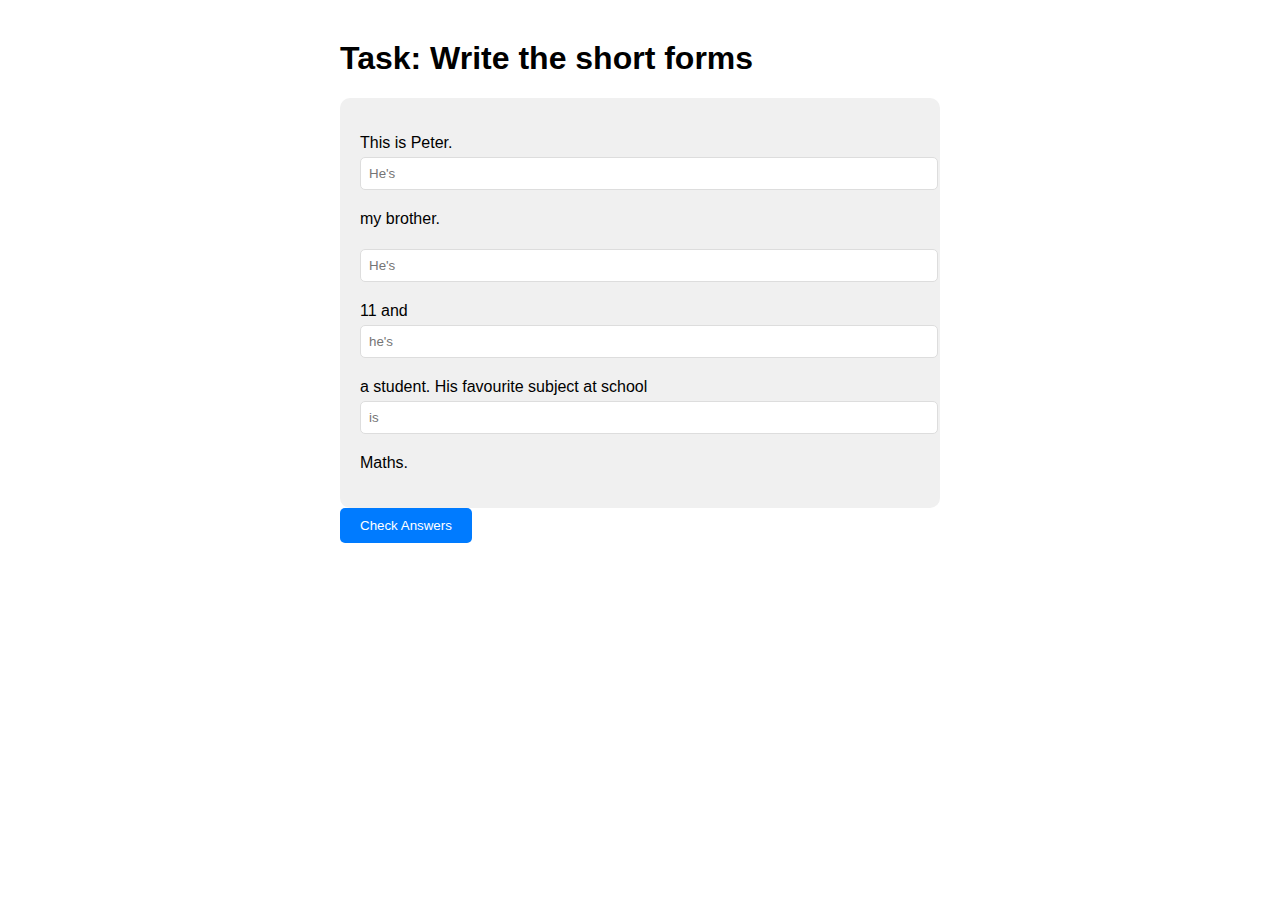
==== index.html @ e078a1db "Add files via upload" ====
<!DOCTYPE html>
<html lang="en">
<head>
    <meta charset="UTF-8">
    <meta name="viewport" content="width=device-width, initial-scale=1.0">
    <title>English Lesson: Short Forms</title>
    <style>
        body {
            font-family: Arial, sans-serif;
            margin: 40px;
        }
        .container {
            max-width: 600px;
            margin: auto;
        }
        .task {
            background-color: #f0f0f0;
            padding: 20px;
            border-radius: 10px;
        }
        .question {
            margin-bottom: 20px;
        }
        label {
            font-weight: bold;
        }
        input[type="text"] {
            width: 100%;
            padding: 8px;
            margin-top: 5px;
            margin-bottom: 20px;
            border-radius: 5px;
            border: 1px solid #ddd;
        }
        button {
            padding: 10px 20px;
            background-color: #007bff;
            color: white;
            border: none;
            border-radius: 5px;
            cursor: pointer;
        }
        button:hover {
            background-color: #0056b3;
        }
    </style>
</head>
<body>
    <div class="container">
        <h1>Task: Write the short forms</h1>
        <div class="task">
            <p>This is Peter. <input type="text" id="sentence1" placeholder="He's"> my brother.</p>
            <p><input type="text" id="sentence2" placeholder="He's"> 11 and <input type="text" id="sentence3" placeholder="he's"> a student. His favourite subject at school <input type="text" id="sentence4" placeholder="is"> Maths.</p>
        </div>
        <button onclick="checkAnswers()">Check Answers</button>
        <p id="result"></p>
    </div>

    <script>
        function checkAnswers() {
            let correctAnswers = ["He's", "He's", "he's", "is"];
            let userAnswers = [
                document.getElementById('sentence1').value,
                document.getElementById('sentence2').value,
                document.getElementById('sentence3').value,
                document.getElementById('sentence4').value
            ];
            let result = document.getElementById('result');
            if (JSON.stringify(correctAnswers) === JSON.stringify(userAnswers)) {
                result.textContent = "Correct! Well done.";
                result.style.color = "green";
            } else {
                result.textContent = "Incorrect, try again.";
                result.style.color = "red";
            }
        }
    </script>
</body>
</html>
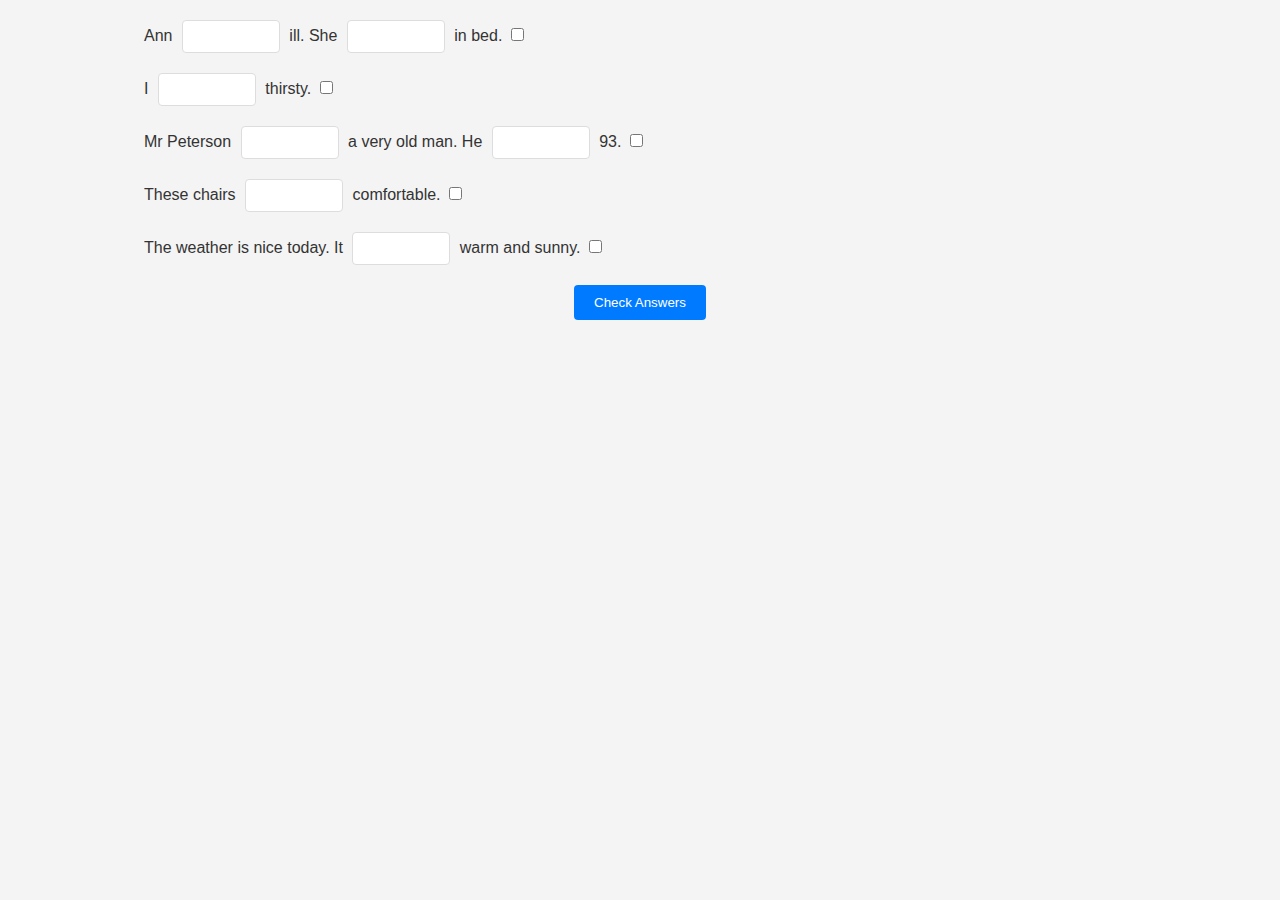
==== commit 80ff8981: "Add files via upload" ====
--- a/index.html
+++ b/index.html
@@ -1,79 +1,84 @@
 <!DOCTYPE html>
 <html lang="en">
 <head>
-    <meta charset="UTF-8">
-    <meta name="viewport" content="width=device-width, initial-scale=1.0">
-    <title>English Lesson: Short Forms</title>
-    <style>
-        body {
-            font-family: Arial, sans-serif;
-            margin: 40px;
+<meta charset="UTF-8">
+<title>Grammar Exercise with Translations</title>
+<style>
+    .translation { display: none; }
+</style>
+<link rel="stylesheet" href="styles.css">
+
+<script>
+function toggleTranslation(id) {
+    var translation = document.getElementById('translation' + id);
+    if (translation.style.display === "none") {
+        translation.style.display = "inline";
+    } else {
+        translation.style.display = "none";
+    }
+}
+
+function checkAnswers() {
+    var answers = ["is","is", "am", "is", "is", "are", "is"];
+    var userAnswers = [];
+    for (var i = 1; i <= 7; i++) {
+        userAnswers.push(document.getElementById('answer' + i).value.trim().toLowerCase());
+    }
+    var correct = true;
+    for (var i = 0; i < answers.length; i++) {
+        if (answers[i] !== userAnswers[i]) {
+            correct = false;
+            break;
         }
-        .container {
-            max-width: 600px;
-            margin: auto;
-        }
-        .task {
-            background-color: #f0f0f0;
-            padding: 20px;
-            border-radius: 10px;
-        }
-        .question {
-            margin-bottom: 20px;
-        }
-        label {
-            font-weight: bold;
-        }
-        input[type="text"] {
-            width: 100%;
-            padding: 8px;
-            margin-top: 5px;
-            margin-bottom: 20px;
-            border-radius: 5px;
-            border: 1px solid #ddd;
-        }
-        button {
-            padding: 10px 20px;
-            background-color: #007bff;
-            color: white;
-            border: none;
-            border-radius: 5px;
-            cursor: pointer;
-        }
-        button:hover {
-            background-color: #0056b3;
-        }
-    </style>
+    }
+    var resultMessage = document.getElementById('resultMessage');
+    if (correct) {
+        resultMessage.innerHTML = "<p style='color: green;'>Well done! All your answers are correct.</p>";
+    } else {
+        resultMessage.innerHTML = "<p style='color: red;'>Some answers are incorrect. Please try again.</p>";
+    }
+}
+
+</script>
 </head>
 <body>
-    <div class="container">
-        <h1>Task: Write the short forms</h1>
-        <div class="task">
-            <p>This is Peter. <input type="text" id="sentence1" placeholder="He's"> my brother.</p>
-            <p><input type="text" id="sentence2" placeholder="He's"> 11 and <input type="text" id="sentence3" placeholder="he's"> a student. His favourite subject at school <input type="text" id="sentence4" placeholder="is"> Maths.</p>
+    <div class="sentence-container">
+        <div class="original-text">Ann <input type="text" id="answer1" size="5"> ill. She <input type="text" id="answer2" size="5"> in bed.
+            <input type="checkbox" onclick="toggleTranslation(1)"> 
         </div>
-        <button onclick="checkAnswers()">Check Answers</button>
-        <p id="result"></p>
+        <div class="translation" id="translation1">Ann este bolnavă. Ea este în pat.</div>
     </div>
-
-    <script>
-        function checkAnswers() {
-            let correctAnswers = ["He's", "He's", "he's", "is"];
-            let userAnswers = [
-                document.getElementById('sentence1').value,
-                document.getElementById('sentence2').value,
-                document.getElementById('sentence3').value,
-                document.getElementById('sentence4').value
-            ];
-            let result = document.getElementById('result');
-            if (JSON.stringify(correctAnswers) === JSON.stringify(userAnswers)) {
-                result.textContent = "Correct! Well done.";
-                result.style.color = "green";
-            } else {
-                result.textContent = "Incorrect, try again.";
-                result.style.color = "red";
-            }
-        }
-    </script>
+    
+    <div class="sentence-container">
+        <div class="original-text">I <input type="text" id="answer3" size="5"> thirsty.
+            <input type="checkbox" onclick="toggleTranslation(2)">
+        </div>
+        <div class="translation" id="translation2">Mi-e sete.</div>
+    </div>
+    
+    <div class="sentence-container">
+        <div class="original-text">Mr Peterson <input type="text" id="answer4" size="5"> a very old man. He <input type="text" id="answer5" size="5"> 93.
+            <input type="checkbox" onclick="toggleTranslation(3)">
+        </div>
+        <div class="translation" id="translation3">Domnul Peterson este un bărbat foarte în vârstă. El are 93 de ani.</div>
+    </div>
+    
+    <div class="sentence-container">
+        <div class="original-text">These chairs <input type="text" id="answer6" size="5"> comfortable.
+            <input type="checkbox" onclick="toggleTranslation(4)">
+        </div>
+        <div class="translation" id="translation4">Aceste scaune sunt confortabile.</div>
+    </div>
+    
+    <div class="sentence-container">
+        <div class="original-text">The weather is nice today. It <input type="text" id="answer7" size="5"> warm and sunny.
+            <input type="checkbox" onclick="toggleTranslation(5)">
+        </div>
+        <div class="translation" id="translation5">Vremea este frumoasă astăzi. Este cald și însorit.</div>
+    </div>
+    
+    <button onclick="checkAnswers()">Check Answers</button>
+    <div id="resultMessage"></div>
+    
 </body>
 </html>
--- a/styles.css
+++ b/styles.css
@@ -0,0 +1,74 @@
+body {
+    font-family: Arial, sans-serif;
+    margin: 20px;
+    background-color: #f4f4f4;
+    color: #333;
+}
+
+p {
+    margin-bottom: 20px;
+}
+
+input[type="text"] {
+    border: 1px solid #ddd;
+    border-radius: 4px;
+    padding: 8px;
+    width: 80px;
+}
+
+button {
+    background-color: #007bff;
+    color: white;
+    border: none;
+    border-radius: 4px;
+    padding: 10px 20px;
+    cursor: pointer;
+}
+
+button:hover {
+    background-color: #0056b3;
+}
+
+.translation {
+    color: #007bff;
+    margin-left: 10px;
+    display: none;
+}
+
+.checkbox {
+    margin-left: 5px;
+}
+
+
+body {
+    display: flex;
+    flex-direction: column;
+    align-items: center;
+}
+
+.sentence-container {
+    display: flex;
+    justify-content: space-between;
+    margin-bottom: 20px;
+    width: 80%;
+}
+
+.original-text, .translation {
+    flex: 1;
+}
+
+.translation {
+    display: none;
+    text-align: left;
+}
+
+input[type="text"] {
+    margin: 0 5px;
+}
+
+
+.error-message {
+    display: none;
+    color: red;
+    margin-left: 10px;
+}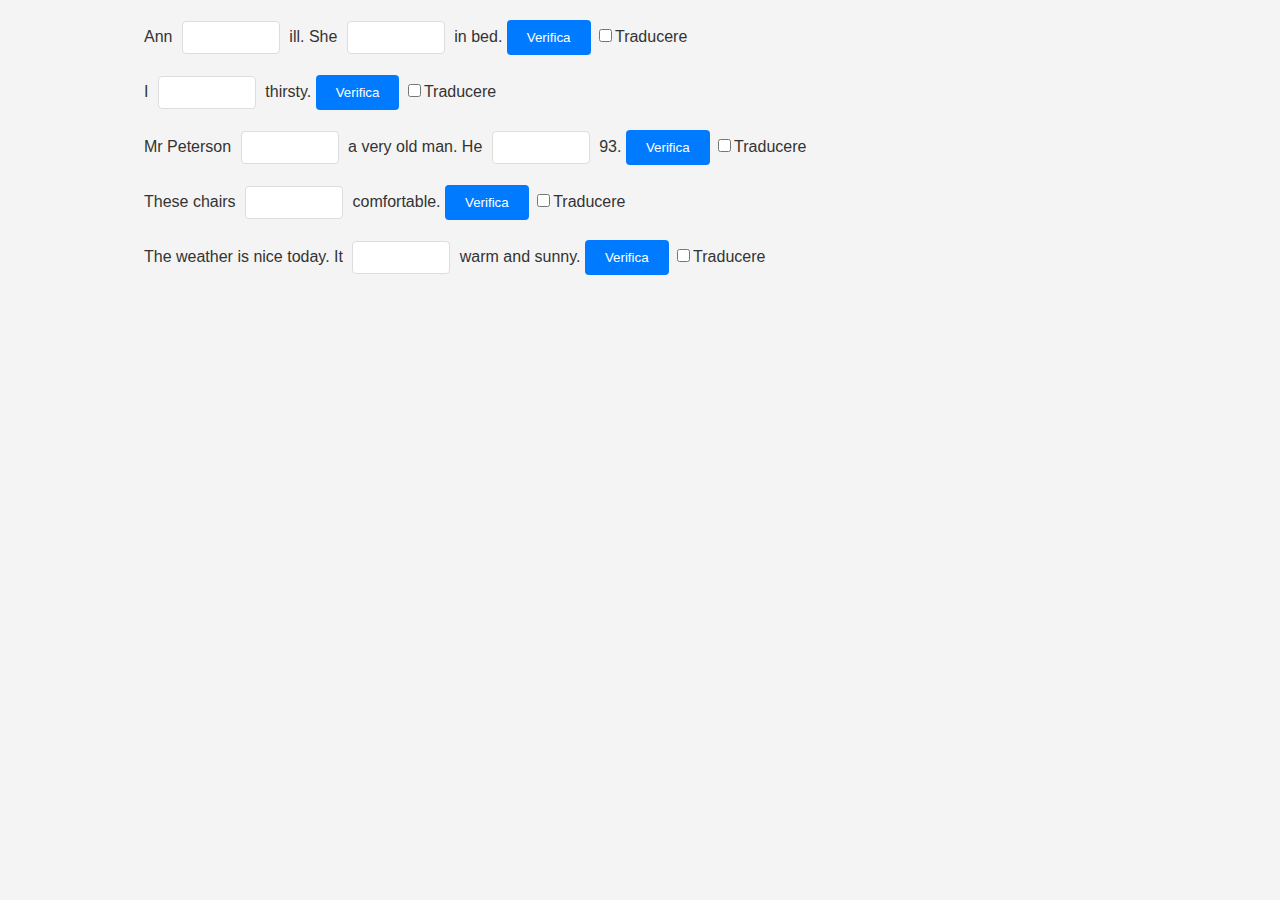
==== commit 6fe5b34c: "Update index.html" ====
--- a/index.html
+++ b/index.html
@@ -18,25 +18,70 @@
     }
 }
 
-function checkAnswers() {
-    var answers = ["is","is", "am", "is", "is", "are", "is"];
-    var userAnswers = [];
-    for (var i = 1; i <= 7; i++) {
-        userAnswers.push(document.getElementById('answer' + i).value.trim().toLowerCase());
+function checkSentence1() {
+    var answer1 = document.getElementById('answer1').value.trim().toLowerCase();
+    var answer2 = document.getElementById('answer2').value.trim().toLowerCase();
+    var message1 = document.getElementById('message1');
+    if (answer1 === "is" && answer2 === "is") {
+        message1.innerHTML = "Correct";
+        message1.style.color = "green";
+    } else {
+        message1.innerHTML = "Incorrect";
+        message1.style.color = "red";
     }
-    var correct = true;
-    for (var i = 0; i < answers.length; i++) {
-        if (answers[i] !== userAnswers[i]) {
-            correct = false;
-            break;
-        }
+    message1.style.display = "block";
+}
+function checkSentence2() {
+    var answer3 = document.getElementById('answer3').value.trim().toLowerCase();
+    var message2 = document.getElementById('message2');
+    if (answer3 === "am") {
+        message2.innerHTML = "Correct";
+        message2.style.color = "green";
+    } else {
+        message2.innerHTML = "Incorrect";
+        message2.style.color = "red";
     }
-    var resultMessage = document.getElementById('resultMessage');
-    if (correct) {
-        resultMessage.innerHTML = "<p style='color: green;'>Well done! All your answers are correct.</p>";
+    message2.style.display = "block";
+}
+
+function checkSentence3() {
+    var answer4 = document.getElementById('answer4').value.trim().toLowerCase();
+    var answer5 = document.getElementById('answer5').value.trim().toLowerCase();
+    var message3 = document.getElementById('message3');
+    if (answer4 === "is" && answer5 === "is") {
+        message3.innerHTML = "Correct";
+        message3.style.color = "green";
     } else {
-        resultMessage.innerHTML = "<p style='color: red;'>Some answers are incorrect. Please try again.</p>";
+        message3.innerHTML = "Incorrect";
+        message3.style.color = "red";
     }
+    message3.style.display = "block";
+}
+
+function checkSentence4() {
+    var answer6 = document.getElementById('answer6').value.trim().toLowerCase();
+    var message4 = document.getElementById('message4');
+    if (answer6 === "are") {
+        message4.innerHTML = "Correct";
+        message4.style.color = "green";
+    } else {
+        message4.innerHTML = "Incorrect";
+        message4.style.color = "red";
+    }
+    message4.style.display = "block";
+}
+
+function checkSentence5() {
+    var answer7 = document.getElementById('answer7').value.trim().toLowerCase();
+    var message5 = document.getElementById('message5');
+    if (answer7 === "is") {
+        message5.innerHTML = "Correct";
+        message5.style.color = "green";
+    } else {
+        message5.innerHTML = "Incorrect";
+        message5.style.color = "red";
+    }
+    message5.style.display = "block";
 }
 
 </script>
@@ -44,40 +89,52 @@
 <body>
     <div class="sentence-container">
         <div class="original-text">Ann <input type="text" id="answer1" size="5"> ill. She <input type="text" id="answer2" size="5"> in bed.
-            <input type="checkbox" onclick="toggleTranslation(1)"> 
+            <button onclick="checkSentence1()">Verifica</button>
+            <input type="checkbox" onclick="toggleTranslation(1)">Traducere
+            <div id="message1"></div>
+
         </div>
         <div class="translation" id="translation1">Ann este bolnavă. Ea este în pat.</div>
     </div>
     
+    
     <div class="sentence-container">
         <div class="original-text">I <input type="text" id="answer3" size="5"> thirsty.
-            <input type="checkbox" onclick="toggleTranslation(2)">
+            <button onclick="checkSentence2()">Verifica</button>
+            <input type="checkbox" onclick="toggleTranslation(2)">Traducere
+            <div id="message2"></div>
         </div>
         <div class="translation" id="translation2">Mi-e sete.</div>
     </div>
     
     <div class="sentence-container">
         <div class="original-text">Mr Peterson <input type="text" id="answer4" size="5"> a very old man. He <input type="text" id="answer5" size="5"> 93.
-            <input type="checkbox" onclick="toggleTranslation(3)">
+            <button onclick="checkSentence3()">Verifica</button>
+            <input type="checkbox" onclick="toggleTranslation(3)">Traducere
+            <div id="message3"></div>
         </div>
         <div class="translation" id="translation3">Domnul Peterson este un bărbat foarte în vârstă. El are 93 de ani.</div>
     </div>
     
     <div class="sentence-container">
         <div class="original-text">These chairs <input type="text" id="answer6" size="5"> comfortable.
-            <input type="checkbox" onclick="toggleTranslation(4)">
+            <button onclick="checkSentence4()">Verifica</button>
+            <input type="checkbox" onclick="toggleTranslation(4)">Traducere
+            <div id="message4"></div>
         </div>
         <div class="translation" id="translation4">Aceste scaune sunt confortabile.</div>
     </div>
     
     <div class="sentence-container">
         <div class="original-text">The weather is nice today. It <input type="text" id="answer7" size="5"> warm and sunny.
-            <input type="checkbox" onclick="toggleTranslation(5)">
+            <button onclick="checkSentence5()">Verifica</button>
+            <input type="checkbox" onclick="toggleTranslation(5)">Traducere
+            <div id="message5"></div>
         </div>
         <div class="translation" id="translation5">Vremea este frumoasă astăzi. Este cald și însorit.</div>
     </div>
     
-    <button onclick="checkAnswers()">Check Answers</button>
+    
     <div id="resultMessage"></div>
     
 </body>
